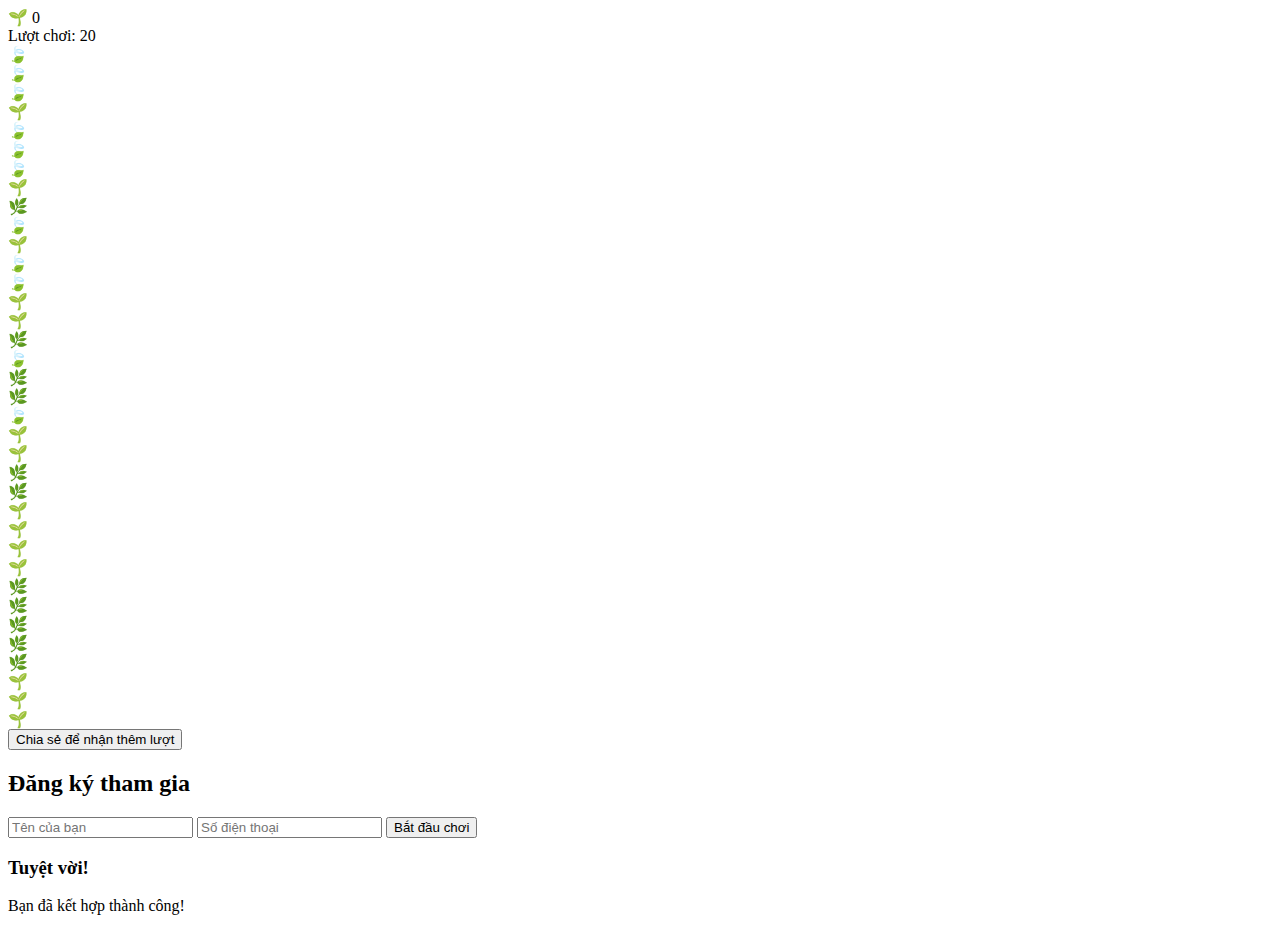
==== index.html @ b75f2b2c "Add game files and update GitHub Pages deployment" ====
<!DOCTYPE html>
<html lang="vi">
<head>
    <meta charset="UTF-8">
    <meta name="viewport" content="width=device-width, initial-scale=1.0">
    <title>Soya Farming - VinaSoy</title>
    <link rel="stylesheet" href="style.css">
</head>
<body>
    <div class="game-container">
        <div id="header">
            <div class="score-container">
                <span class="bean-emoji">🌱</span>
                <span id="score">0</span>
            </div>
            <div class="moves-container">
                Lượt chơi: <span id="moves">20</span>
            </div>
        </div>

        <div id="game-board"></div>

        <div class="controls">
            <button id="share-btn" class="btn">Chia sẻ để nhận thêm lượt</button>
        </div>

        <!-- Modal cho đăng ký -->
        <div id="register-modal" class="modal">
            <div class="modal-content">
                <h2>Đăng ký tham gia</h2>
                <form id="register-form">
                    <input type="text" placeholder="Tên của bạn" required>
                    <input type="tel" placeholder="Số điện thoại" required>
                    <button type="submit" class="btn">Bắt đầu chơi</button>
                </form>
            </div>
        </div>

        <!-- Modal thông báo kết hợp thành công -->
        <div id="success-modal" class="modal">
            <div class="modal-content">
                <h3>Tuyệt vời!</h3>
                <p>Bạn đã kết hợp thành công!</p>
                <div class="reward-info"></div>
            </div>
        </div>
    </div>
    <script src="game.js"></script>
</body>
</html>
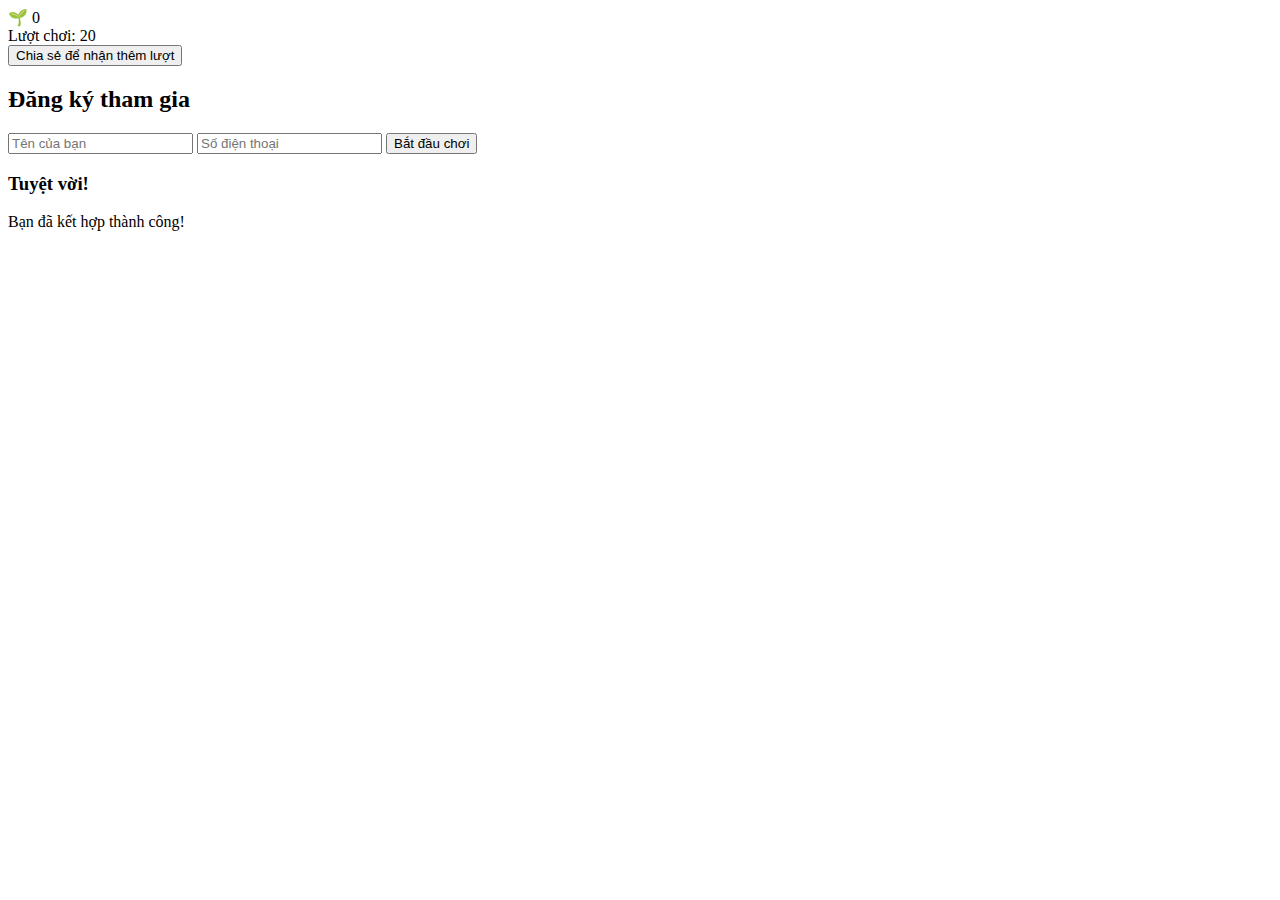
==== commit ab6b8c6f: "Add base URL for GitHub Pages" ====
--- a/index.html
+++ b/index.html
@@ -4,6 +4,7 @@
     <meta charset="UTF-8">
     <meta name="viewport" content="width=device-width, initial-scale=1.0">
     <title>Soya Farming - VinaSoy</title>
+    <base href="/soya-farming-game/">
     <link rel="stylesheet" href="style.css">
 </head>
 <body>
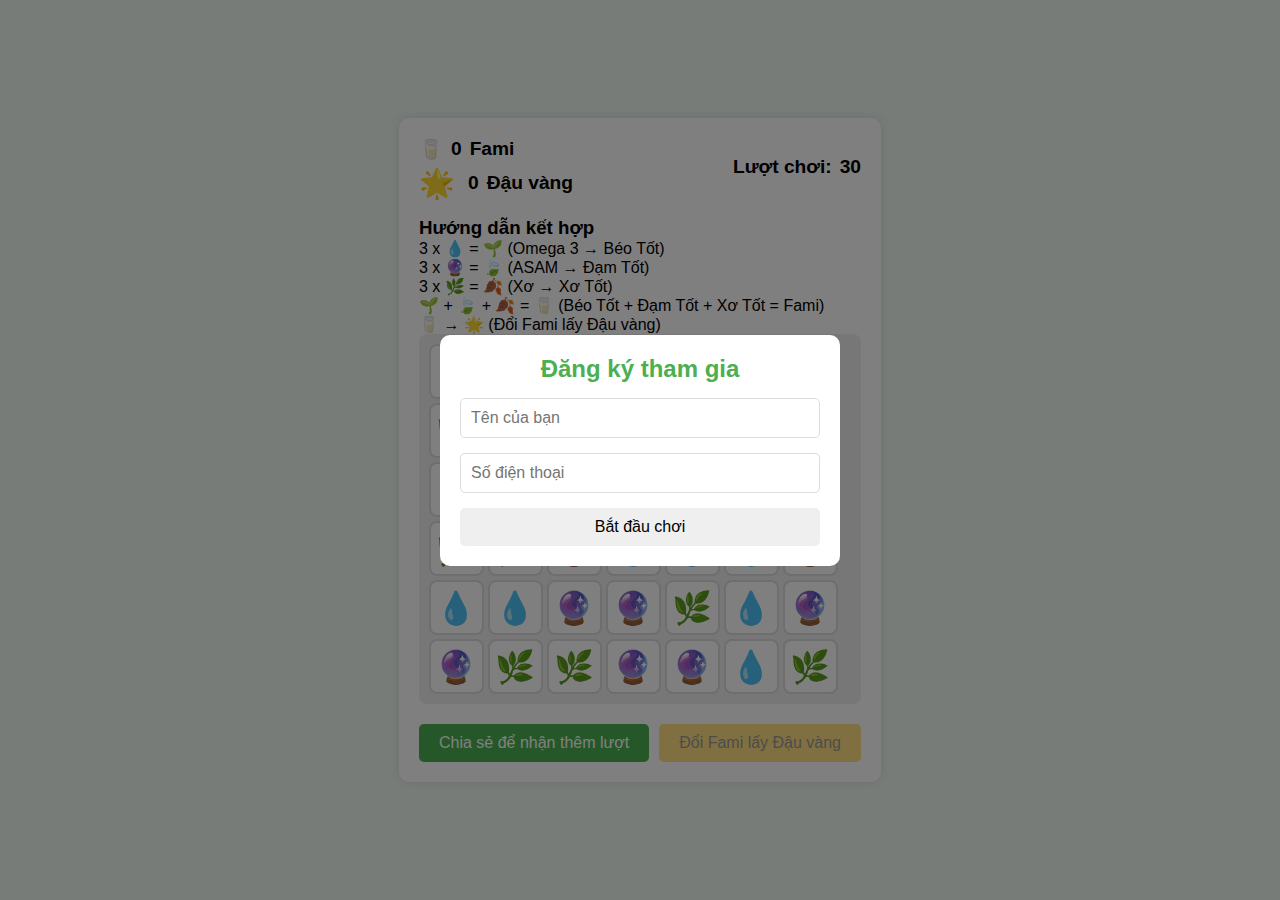
==== commit a9f677e8: "Add game assets, implement service worker, and update HTML structure" ====
--- a/index.html
+++ b/index.html
@@ -2,27 +2,73 @@
 <html lang="vi">
 <head>
     <meta charset="UTF-8">
-    <meta name="viewport" content="width=device-width, initial-scale=1.0">
+    <meta name="viewport" content="width=device-width, initial-scale=1.0, maximum-scale=1.0, user-scalable=no">
+    <meta name="theme-color" content="#4CAF50">
+    <meta name="description" content="Kết hợp các thành phần để tạo ra Sữa đậu Fami">
     <title>Soya Farming - VinaSoy</title>
-    <base href="/soya-farming-game/">
     <link rel="stylesheet" href="style.css">
+    <link rel="manifest" href="manifest.json">
+    <link rel="apple-touch-icon" href="assets/icons/icon-192x192.png">
 </head>
 <body>
     <div class="game-container">
         <div id="header">
             <div class="score-container">
-                <span class="bean-emoji">🌱</span>
-                <span id="score">0</span>
+                <div class="score-item">
+                    <span class="fami-emoji">🥛</span>
+                    <span id="fami-count">0</span> Fami
+                </div>
+                <div class="score-item">
+                    <span class="bean-emoji">🌟</span>
+                    <span id="bean-count">0</span> Đậu vàng
+                </div>
             </div>
             <div class="moves-container">
-                Lượt chơi: <span id="moves">20</span>
+                Lượt chơi: <span id="moves">30</span>
+            </div>
+        </div>
+
+        <div class="instructions">
+            <h3>Hướng dẫn kết hợp</h3>
+            <div class="recipes">
+                <div class="recipe">
+                    <span>3 x 💧</span>
+                    <span class="equals">=</span>
+                    <span>🌱</span>
+                    <span class="desc">(Omega 3 → Béo Tốt)</span>
+                </div>
+                <div class="recipe">
+                    <span>3 x 🔮</span>
+                    <span class="equals">=</span>
+                    <span>🍃</span>
+                    <span class="desc">(ASAM → Đạm Tốt)</span>
+                </div>
+                <div class="recipe">
+                    <span>3 x 🌿</span>
+                    <span class="equals">=</span>
+                    <span>🍂</span>
+                    <span class="desc">(Xơ → Xơ Tốt)</span>
+                </div>
+                <div class="recipe special">
+                    <span>🌱 + 🍃 + 🍂</span>
+                    <span class="equals">=</span>
+                    <span>🥛</span>
+                    <span class="desc">(Béo Tốt + Đạm Tốt + Xơ Tốt = Fami)</span>
+                </div>
+                <div class="exchange">
+                    <span>🥛</span>
+                    <span class="equals">→</span>
+                    <span>🌟</span>
+                    <span class="desc">(Đổi Fami lấy Đậu vàng)</span>
+                </div>
             </div>
         </div>
 
         <div id="game-board"></div>
 
         <div class="controls">
-            <button id="share-btn" class="btn">Chia sẻ để nhận thêm lượt</button>
+            <button id="share-btn" class="btn primary">Chia sẻ để nhận thêm lượt</button>
+            <button id="exchange-btn" class="btn secondary">Đổi Fami lấy Đậu vàng</button>
         </div>
 
         <!-- Modal cho đăng ký -->
@@ -46,6 +92,21 @@
             </div>
         </div>
     </div>
+    <script src="confetti.js"></script>
     <script src="game.js"></script>
+    <script>
+        // Register service worker
+        if ('serviceWorker' in navigator) {
+            window.addEventListener('load', () => {
+                navigator.serviceWorker.register('/sw.js')
+                    .then(registration => {
+                        console.log('ServiceWorker registered:', registration);
+                    })
+                    .catch(error => {
+                        console.log('ServiceWorker registration failed:', error);
+                    });
+            });
+        }
+    </script>
 </body>
 </html>
--- a/style.css
+++ b/style.css
@@ -0,0 +1,342 @@
+:root {
+    --primary-color: #4CAF50;
+    --secondary-color: #FFC107;
+    --background-color: #f0f8f0;
+    --cell-size: 55px;
+}
+
+* {
+    margin: 0;
+    padding: 0;
+    box-sizing: border-box;
+}
+
+body {
+    font-family: 'Arial', sans-serif;
+    background-color: var(--background-color);
+    display: flex;
+    justify-content: center;
+    align-items: center;
+    min-height: 100vh;
+}
+
+.game-container {
+    background: white;
+    padding: 20px;
+    border-radius: 10px;
+    box-shadow: 0 0 10px rgba(0,0,0,0.1);
+    max-width: 95vw;
+}
+
+#header {
+    display: flex;
+    justify-content: space-between;
+    align-items: center;
+    margin-bottom: 20px;
+}
+
+.score-container {
+    font-size: 1.2em;
+    font-weight: bold;
+    display: flex;
+    flex-direction: column;
+    gap: 8px;
+}
+
+.score-item {
+    display: flex;
+    align-items: center;
+    gap: 8px;
+}
+
+.moves-container {
+    font-size: 1.2em;
+    font-weight: bold;
+    display: flex;
+    align-items: center;
+    gap: 8px;
+}
+
+.bean-emoji {
+    font-size: 1.5em;
+    line-height: 1;
+    margin-right: 5px;
+}
+
+#game-board {
+    display: grid;
+    gap: 4px;
+    background: #eee;
+    padding: 10px;
+    border-radius: 8px;
+    margin: 0 auto;
+}
+
+.cell {
+    width: var(--cell-size);
+    height: var(--cell-size);
+    border-radius: 8px;
+    display: flex;
+    justify-content: center;
+    align-items: center;
+    cursor: pointer;
+    transition: transform 0.2s, background-color 0.3s;
+    background: white;
+    border: 2px solid #ddd;
+    position: relative;
+}
+
+.cell:hover {
+    transform: scale(1.05);
+    background-color: #f8f8f8;
+}
+
+.cell.selected {
+    background: #e3f2fd;
+    border-color: var(--primary-color);
+    transform: scale(1.05);
+}
+
+.cell-content {
+    width: 100%;
+    height: 100%;
+    display: flex;
+    justify-content: center;
+    align-items: center;
+    font-size: 2em;
+    cursor: pointer;
+    transition: transform 0.3s, filter 0.3s;
+}
+
+/* Special styling for upgraded elements */
+.cell[data-type="beo-tot"] .cell-content,
+.cell[data-type="dam-tot"] .cell-content,
+.cell[data-type="xo-tot"] .cell-content {
+    filter: drop-shadow(0 0 3px gold);
+    transform: scale(1.1);
+}
+
+.cell[data-type="fami"] .cell-content {
+    filter: drop-shadow(0 0 5px #4CAF50);
+    transform: scale(1.15);
+    animation: fami-appear 1s ease-in-out;
+}
+
+@keyframes fami-appear {
+    0% { 
+        transform: scale(0);
+        opacity: 0;
+    }
+    50% { 
+        transform: scale(1.5);
+        opacity: 1;
+    }
+    75% {
+        transform: scale(1.15);
+        opacity: 1;
+    }
+    100% { 
+        transform: scale(1.15);
+        opacity: 1;
+    }
+}
+
+@keyframes fami-disappear {
+    0% { 
+        transform: scale(1.15);
+        opacity: 1;
+    }
+    100% { 
+        transform: scale(0);
+        opacity: 0;
+    }
+}
+
+.fami-disappearing {
+    animation: fami-disappear 0.5s ease-out forwards !important;
+}
+
+.controls {
+    margin-top: 20px;
+    display: flex;
+    gap: 10px;
+    justify-content: center;
+    flex-wrap: wrap;
+}
+
+.btn {
+    border: none;
+    padding: 10px 20px;
+    border-radius: 5px;
+    cursor: pointer;
+    font-size: 1em;
+    transition: all 0.2s;
+    white-space: nowrap;
+}
+
+.btn.primary {
+    background: var(--primary-color);
+    color: white;
+}
+
+.btn.primary:hover {
+    background-color: #45a049;
+}
+
+.btn.secondary {
+    background: var(--secondary-color);
+    color: #333;
+}
+
+.btn.secondary:hover {
+    background-color: #FFB300;
+}
+
+.btn:disabled {
+    opacity: 0.5;
+    cursor: not-allowed;
+}
+
+/* Modal styles */
+.modal {
+    display: none;
+    position: fixed;
+    top: 0;
+    left: 0;
+    width: 100%;
+    height: 100%;
+    background-color: rgba(0,0,0,0.5);
+    justify-content: center;
+    align-items: center;
+    z-index: 1000;
+}
+
+.modal-content {
+    background: white;
+    padding: 20px;
+    border-radius: 10px;
+    max-width: 400px;
+    width: 90%;
+    text-align: center;
+}
+
+.modal h2, .modal h3 {
+    margin-bottom: 15px;
+    color: var(--primary-color);
+}
+
+#register-form {
+    display: flex;
+    flex-direction: column;
+    gap: 15px;
+}
+
+#register-form input {
+    padding: 10px;
+    border: 1px solid #ddd;
+    border-radius: 5px;
+    font-size: 1em;
+}
+
+/* Success modal */
+#success-modal .modal-content {
+    background: linear-gradient(135deg, #ffffff 0%, #f0f8f0 100%);
+    border: 2px solid var(--primary-color);
+    animation: modal-appear 0.3s ease-out;
+}
+
+@keyframes modal-appear {
+    0% { transform: scale(0.8); opacity: 0; }
+    100% { transform: scale(1); opacity: 1; }
+}
+
+.reward-info {
+    font-size: 1.2em;
+    color: #333;
+    padding: 15px;
+    border-radius: 8px;
+    background: rgba(255,255,255,0.8);
+    margin: 10px 0;
+    text-align: center;
+    line-height: 1.4;
+}
+
+/* Hint styles */
+.hint {
+    color: var(--primary-color);
+    font-weight: bold;
+    text-shadow: 0 0 2px rgba(0,0,0,0.1);
+}
+
+.match-animation {
+    animation: pop 0.3s ease-out;
+}
+
+@keyframes pop {
+    0% { transform: scale(1); }
+    50% { transform: scale(1.2); }
+    100% { transform: scale(1); }
+}
+
+/* Responsive adjustments */
+@media (max-width: 480px) {
+    :root {
+        --cell-size: 42px;
+    }
+
+    .game-container {
+        padding: 10px;
+        margin: 10px;
+    }
+
+    .btn {
+        padding: 8px 15px;
+        font-size: 0.9em;
+        min-width: auto;
+    }
+
+    .modal-content {
+        padding: 15px;
+        width: 95%;
+    }
+
+    .reward-info {
+        font-size: 1.1em;
+        padding: 10px;
+    }
+
+    .cell-content {
+        font-size: 1.8em;
+    }
+
+    #header {
+        flex-direction: column;
+        gap: 10px;
+        align-items: center;
+        text-align: center;
+    }
+
+    .score-container {
+        flex-direction: row;
+        justify-content: center;
+        gap: 15px;
+    }
+}
+
+@media (max-width: 360px) {
+    :root {
+        --cell-size: 38px;
+    }
+
+    .game-container {
+        padding: 5px;
+    }
+
+    .cell-content {
+        font-size: 1.6em;
+    }
+
+    .controls {
+        gap: 5px;
+    }
+}
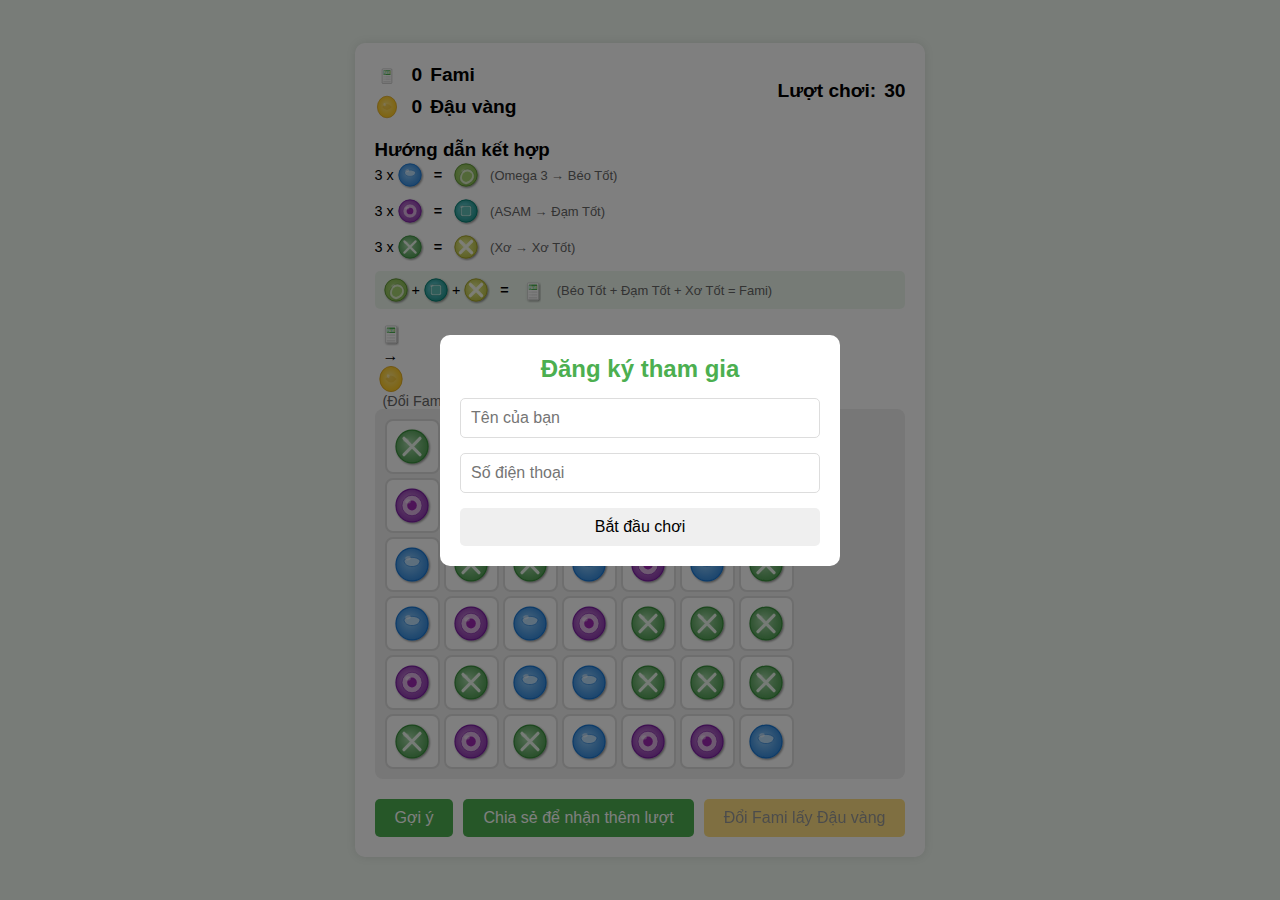
==== commit 66cc919e: "update" ====
--- a/index.html
+++ b/index.html
@@ -8,18 +8,19 @@
     <title>Soya Farming - VinaSoy</title>
     <link rel="stylesheet" href="style.css">
     <link rel="manifest" href="manifest.json">
-    <link rel="apple-touch-icon" href="assets/icons/icon-192x192.png">
+    <link rel="apple-touch-icon" href="assets/fami.svg">
+    <link rel="icon" type="image/svg+xml" href="assets/fami.svg">
 </head>
 <body>
     <div class="game-container">
         <div id="header">
             <div class="score-container">
                 <div class="score-item">
-                    <span class="fami-emoji">🥛</span>
+                    <img src="assets/fami.svg" alt="Fami" class="header-icon">
                     <span id="fami-count">0</span> Fami
                 </div>
                 <div class="score-item">
-                    <span class="bean-emoji">🌟</span>
+                    <img src="assets/bean.svg" alt="Đậu vàng" class="header-icon">
                     <span id="bean-count">0</span> Đậu vàng
                 </div>
             </div>
@@ -32,33 +33,33 @@
             <h3>Hướng dẫn kết hợp</h3>
             <div class="recipes">
                 <div class="recipe">
-                    <span>3 x 💧</span>
+                    <span>3 x <img src="assets/omega3.svg" alt="Omega 3" class="recipe-icon"></span>
                     <span class="equals">=</span>
-                    <span>🌱</span>
+                    <span><img src="assets/beo-tot.svg" alt="Béo Tốt" class="recipe-icon"></span>
                     <span class="desc">(Omega 3 → Béo Tốt)</span>
                 </div>
                 <div class="recipe">
-                    <span>3 x 🔮</span>
+                    <span>3 x <img src="assets/asam.svg" alt="ASAM" class="recipe-icon"></span>
                     <span class="equals">=</span>
-                    <span>🍃</span>
+                    <span><img src="assets/dam-tot.svg" alt="Đạm Tốt" class="recipe-icon"></span>
                     <span class="desc">(ASAM → Đạm Tốt)</span>
                 </div>
                 <div class="recipe">
-                    <span>3 x 🌿</span>
+                    <span>3 x <img src="assets/xo.svg" alt="Xơ" class="recipe-icon"></span>
                     <span class="equals">=</span>
-                    <span>🍂</span>
+                    <span><img src="assets/xo-tot.svg" alt="Xơ Tốt" class="recipe-icon"></span>
                     <span class="desc">(Xơ → Xơ Tốt)</span>
                 </div>
                 <div class="recipe special">
-                    <span>🌱 + 🍃 + 🍂</span>
+                    <span><img src="assets/beo-tot.svg" alt="Béo Tốt" class="recipe-icon"> + <img src="assets/dam-tot.svg" alt="Đạm Tốt" class="recipe-icon"> + <img src="assets/xo-tot.svg" alt="Xơ Tốt" class="recipe-icon"></span>
                     <span class="equals">=</span>
-                    <span>🥛</span>
+                    <span><img src="assets/fami.svg" alt="Fami" class="recipe-icon"></span>
                     <span class="desc">(Béo Tốt + Đạm Tốt + Xơ Tốt = Fami)</span>
                 </div>
                 <div class="exchange">
-                    <span>🥛</span>
+                    <span><img src="assets/fami.svg" alt="Fami" class="recipe-icon"></span>
                     <span class="equals">→</span>
-                    <span>🌟</span>
+                    <span><img src="assets/bean.svg" alt="Đậu Vàng" class="recipe-icon"></span>
                     <span class="desc">(Đổi Fami lấy Đậu vàng)</span>
                 </div>
             </div>
@@ -67,6 +68,7 @@
         <div id="game-board"></div>
 
         <div class="controls">
+            <button id="hint-btn" class="btn primary">Gợi ý</button>
             <button id="share-btn" class="btn primary">Chia sẻ để nhận thêm lượt</button>
             <button id="exchange-btn" class="btn secondary">Đổi Fami lấy Đậu vàng</button>
         </div>
@@ -98,7 +100,7 @@
         // Register service worker
         if ('serviceWorker' in navigator) {
             window.addEventListener('load', () => {
-                navigator.serviceWorker.register('/sw.js')
+                navigator.serviceWorker.register('./sw.js')
                     .then(registration => {
                         console.log('ServiceWorker registered:', registration);
                     })
--- a/style.css
+++ b/style.css
@@ -98,14 +98,28 @@
 }
 
 .cell-content {
+    display: flex;
+    justify-content: center;
+    align-items: center;
     width: 100%;
     height: 100%;
-    display: flex;
-    justify-content: center;
-    align-items: center;
-    font-size: 2em;
-    cursor: pointer;
-    transition: transform 0.3s, filter 0.3s;
+    font-size: 1.8em;
+    user-select: none;
+}
+
+.cell-icon {
+    width: 80%;
+    height: 80%;
+    object-fit: contain;
+    transition: transform 0.2s;
+}
+
+.cell:hover .cell-icon {
+    transform: scale(1.1);
+}
+
+.cell.selected .cell-icon {
+    transform: scale(1.15);
 }
 
 /* Special styling for upgraded elements */
@@ -141,10 +155,20 @@
     }
 }
 
+.fami-disappearing {
+    animation: fami-disappear 2s ease-out forwards !important;
+}
+
 @keyframes fami-disappear {
-    0% { 
-        transform: scale(1.15);
+    0% {
+        transform: scale(1.15); 
         opacity: 1;
+        filter: drop-shadow(0 0 10px gold);
+    }
+    50% {
+        transform: scale(1.5);
+        opacity: 0.8;
+        filter: drop-shadow(0 0 20px gold);
     }
     100% { 
         transform: scale(0);
@@ -152,8 +176,24 @@
     }
 }
 
-.fami-disappearing {
-    animation: fami-disappear 0.5s ease-out forwards !important;
+.confetti {
+    position: fixed;
+    width: 10px;
+    height: 10px;
+    border-radius: 50%;
+    animation: confetti-fall linear forwards;
+    z-index: 1000;
+}
+
+@keyframes confetti-fall {
+    0% {
+        transform: translateY(-10vh) rotate(0deg);
+        opacity: 1;
+    }
+    100% {
+        transform: translateY(100vh) rotate(720deg);
+        opacity: 0;
+    }
 }
 
 .controls {
@@ -269,10 +309,10 @@
 }
 
 .match-animation {
-    animation: pop 0.3s ease-out;
-}
-
-@keyframes pop {
+    animation: match-pulse 0.5s ease-in-out;
+}
+
+@keyframes match-pulse {
     0% { transform: scale(1); }
     50% { transform: scale(1.2); }
     100% { transform: scale(1); }
@@ -340,3 +380,69 @@
         gap: 5px;
     }
 }
+
+.header-icon {
+    width: 24px;
+    height: 24px;
+    margin-right: 5px;
+    vertical-align: middle;
+}
+
+.recipe-icon {
+    width: 28px;
+    height: 28px;
+    vertical-align: middle;
+    margin: 0 2px;
+}
+
+.recipe {
+    display: flex;
+    align-items: center;
+    margin-bottom: 8px;
+    font-size: 0.9em;
+}
+
+.recipe.special {
+    background-color: rgba(76, 175, 80, 0.1);
+    padding: 5px;
+    border-radius: 5px;
+    margin: 10px 0;
+}
+
+.recipe span, .exchange span {
+    display: flex;
+    align-items: center;
+}
+
+.equals {
+    margin: 0 8px;
+    font-weight: bold;
+}
+
+.desc {
+    margin-left: 8px;
+    color: #666;
+    font-size: 0.9em;
+}
+
+.highlight {
+    animation: highlight-pulse 2s infinite;
+    box-shadow: 0 0 8px var(--primary-color);
+}
+
+@keyframes highlight-pulse {
+    0% { box-shadow: 0 0 5px var(--primary-color); }
+    50% { box-shadow: 0 0 15px var(--primary-color); }
+    100% { box-shadow: 0 0 5px var(--primary-color); }
+}
+
+.scramble-animation {
+    animation: scramble 0.5s ease-in-out;
+}
+
+@keyframes scramble {
+    0% { transform: scale(1) rotate(0deg); }
+    25% { transform: scale(0.9) rotate(-10deg); }
+    75% { transform: scale(0.9) rotate(10deg); }
+    100% { transform: scale(1) rotate(0deg); }
+}
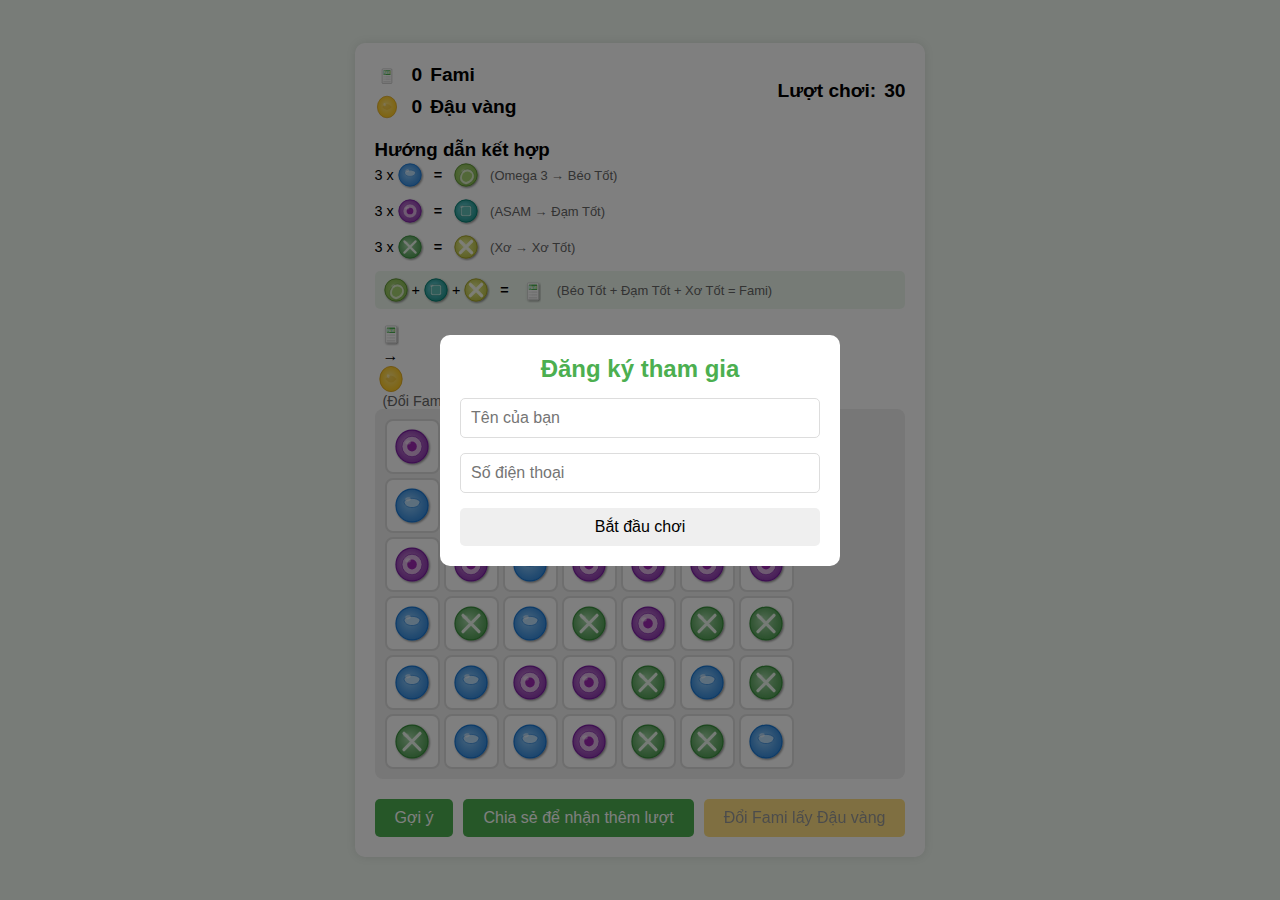
==== commit aaf85c72: "Fix paths for GitHub Pages deployment" ====
--- a/index.html
+++ b/index.html
@@ -5,6 +5,7 @@
     <meta name="viewport" content="width=device-width, initial-scale=1.0, maximum-scale=1.0, user-scalable=no">
     <meta name="theme-color" content="#4CAF50">
     <meta name="description" content="Kết hợp các thành phần để tạo ra Sữa đậu Fami">
+    <base href="./">
     <title>Soya Farming - VinaSoy</title>
     <link rel="stylesheet" href="style.css">
     <link rel="manifest" href="manifest.json">
@@ -88,27 +89,33 @@
         <!-- Modal thông báo kết hợp thành công -->
         <div id="success-modal" class="modal">
             <div class="modal-content">
-                <h3>Tuyệt vời!</h3>
-                <p>Bạn đã kết hợp thành công!</p>
+                <h3>Thông báo</h3>
+                <p></p>
                 <div class="reward-info"></div>
             </div>
         </div>
     </div>
+
     <script src="confetti.js"></script>
     <script src="game.js"></script>
     <script>
-        // Register service worker
+        // Register service worker for PWA support
         if ('serviceWorker' in navigator) {
-            window.addEventListener('load', () => {
+            window.addEventListener('load', function() {
                 navigator.serviceWorker.register('./sw.js')
-                    .then(registration => {
-                        console.log('ServiceWorker registered:', registration);
+                    .then(function(registration) {
+                        console.log('ServiceWorker registered: ', registration);
                     })
-                    .catch(error => {
-                        console.log('ServiceWorker registration failed:', error);
+                    .catch(function(error) {
+                        console.log('ServiceWorker registration failed: ', error);
                     });
             });
         }
+        
+        // Initialize game
+        document.addEventListener('DOMContentLoaded', () => {
+            const game = new SoyaFarming();
+        });
     </script>
 </body>
 </html>
